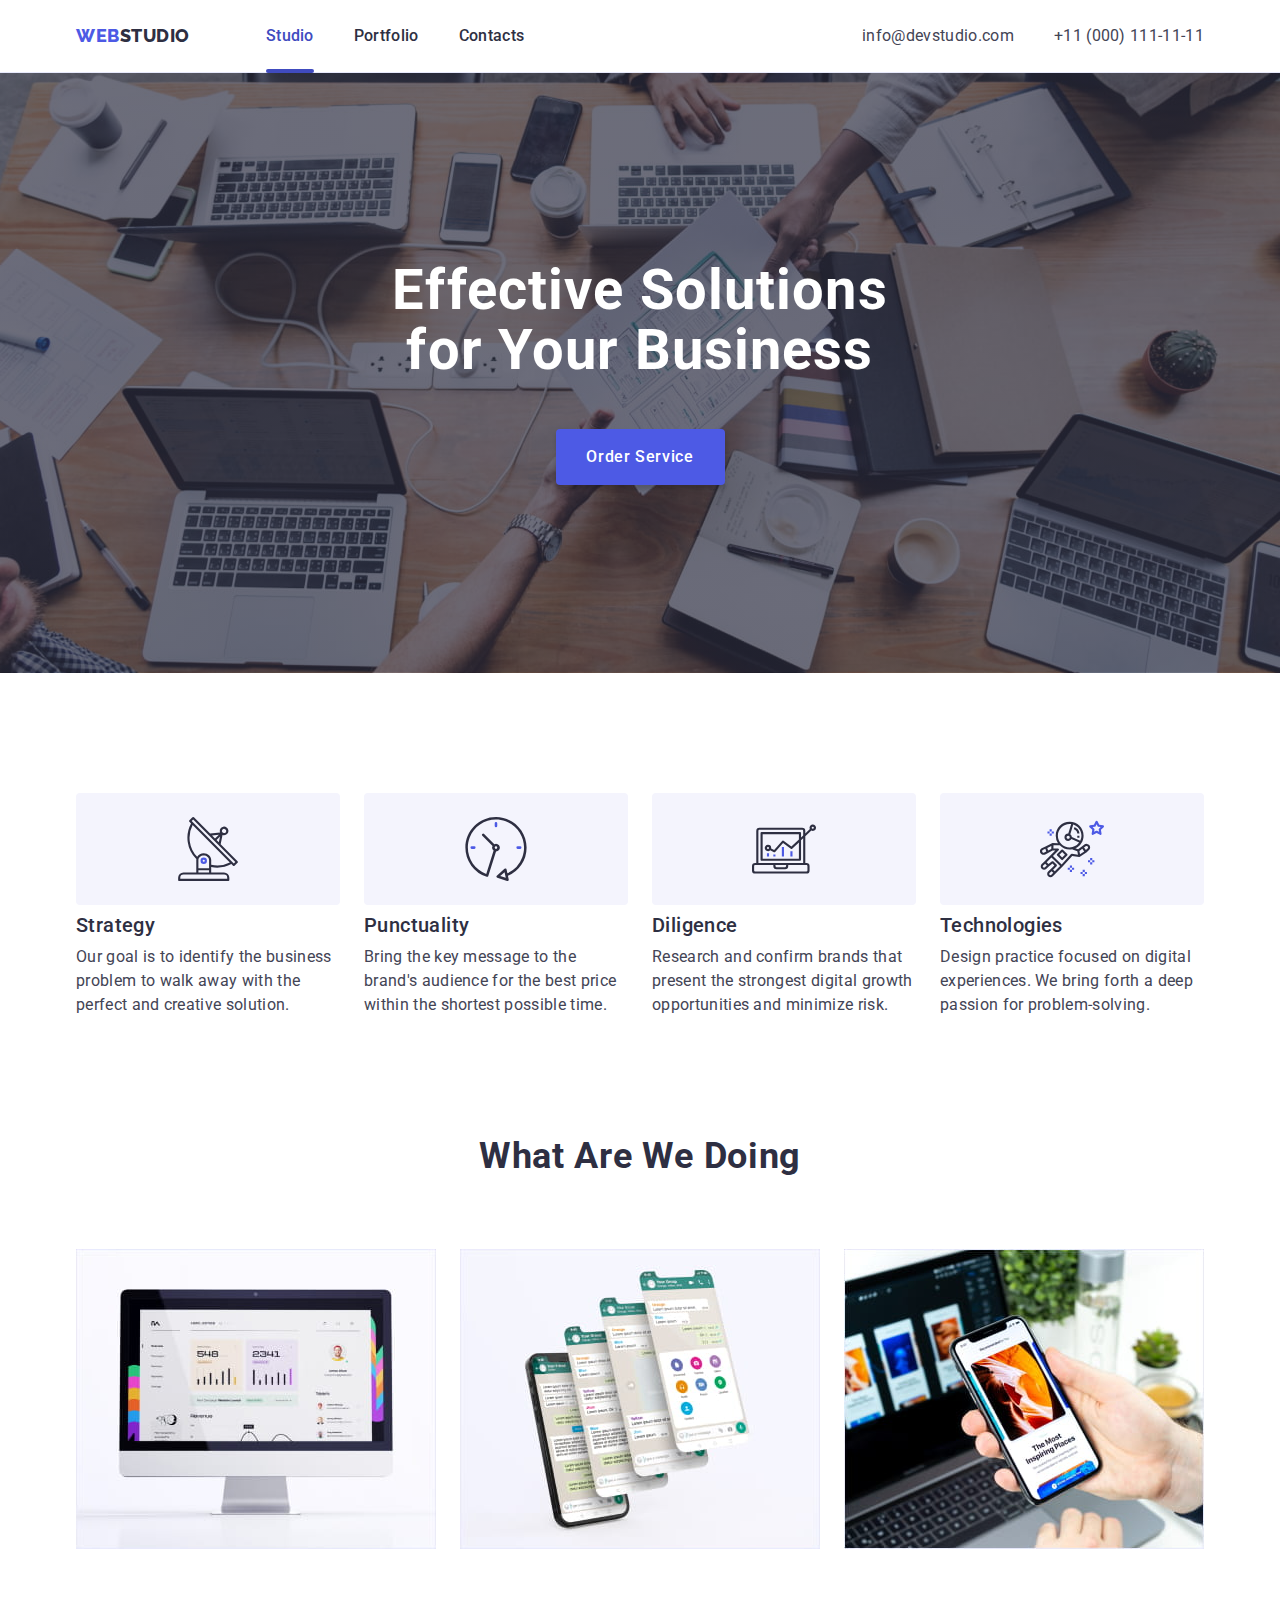
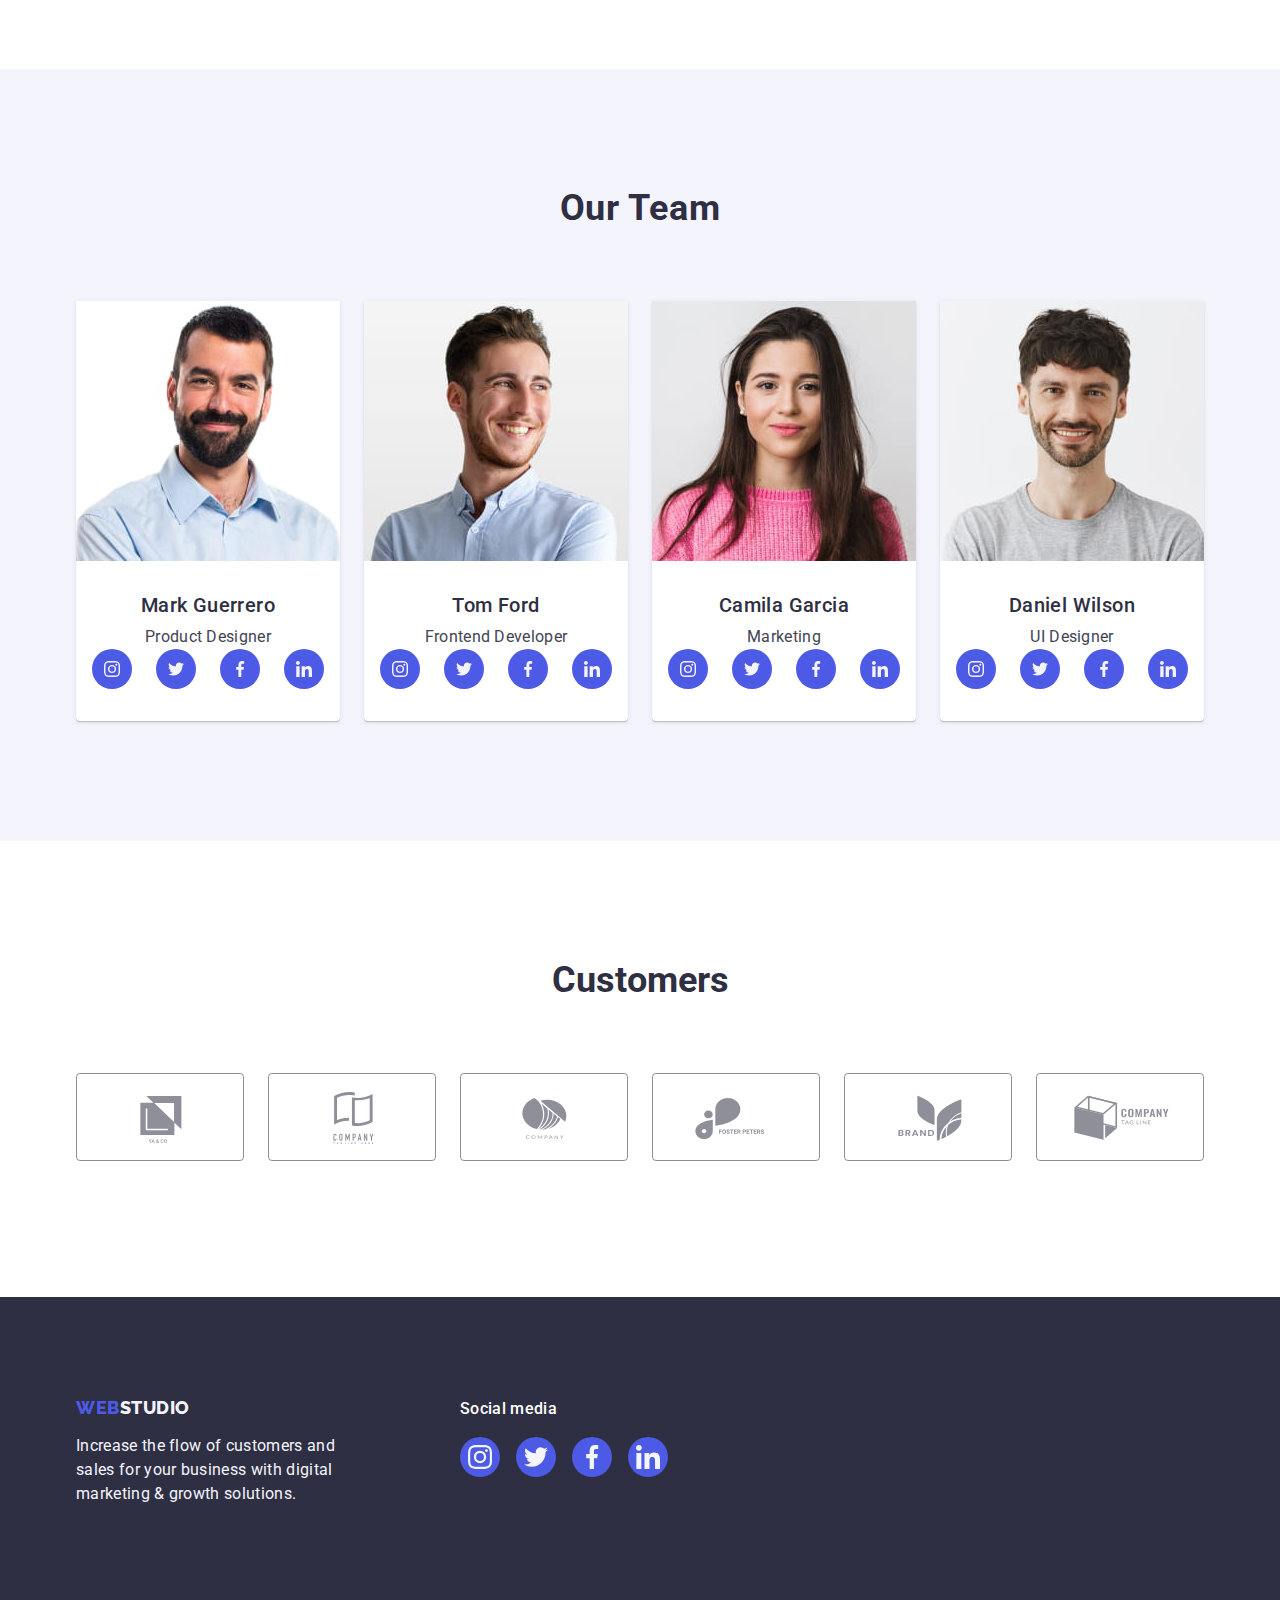
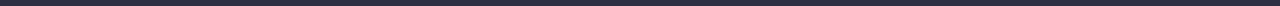
==== index.html @ c7fb5461 "updateeeeeeeeee" ====
<!DOCTYPE html>
<html lang="en">

<head>
    <meta charset="UTF-8">
    <meta http-equiv="X-UA-Compatible" content="IE=edge">
    <meta name="viewport" content="width=device-width, initial-scale=1.0">
    <title>Main Page</title>
    <link href="./css/modern-normalize.min.css" rel="stylesheet">
    <link rel="stylesheet" href="./css/styless.css">
    <link rel="preconnect" href="https://fonts.googleapis.com">
    <link rel="preconnect" href="https://fonts.gstatic.com" crossorigin>
    <link href="https://fonts.googleapis.com/css2?family=Raleway:wght@800&family=Roboto:wght@400;500;700&display=swap"
        rel="stylesheet">
</head>

<body>
    <!-- header section -->
    <header class="header-section">
        <div class="header-container container">
            <nav class="nav-container">
                <a class="header-logo link" href="index.html">Web<span class="header-second-logo">Studio</span></a>
                <ul class="menu-container list">
                    <li class="header-studio">
                        <a class="active header-bar link" href="./index.html">Studio</a>
                    </li>
                    <li class="header-studio">
                        <a class="header-bar link" href="./portfolio.html">Portfolio</a>
                    </li>
                    <li class="header-studio">
                        <a class="header-bar link" href="">Contacts</a>
                    </li>
                </ul>
            </nav>
            <address class="header-address">
                <ul class="address-container list">
                    <li class="link">
                        <a class="link header-address-list" href="mailto:info@devstudio.com">info@devstudio.com</a>
                    </li>
                    <li class="link">
                        <a class="link header-address-list" href="tel:+110001111111">+11 (000) 111-11-11</a>
                    </li>
                </ul>

            </address>
        </div>
    </header>
    <!-- main section -->
    <main>
        <!-- hero section -->
        <section class="hero-section">
            <div class="container">
                <h1 class="hero-header">Effective Solutions for Your Business</h1>
                <button class="bttn-hero" type="button" data-modal-open>Order Service</button>
            </div>
        </section>
        <!-- features -->
        <section class="features-section">
            <div class="container">
                <h2 class="visually-hidden">features</h2>
                <ul class="features-container list">
                    <li class="features-item">
                        <div class="feature-icon">
                            <svg class="icon-for-feature" width="64" height="64">
                                <use href="./images/icons.svg#antenna"></use>
                            </svg>
                        </div>
                        <h3 class="features-heading">Strategy</h3>
                        <p class="features-text">
                            Our goal is to identify the business problem to walk away with the perfect and creative
                            solution.
                        </p>
                    </li>
                    <li class="features-item">
                        <div class="feature-icon">
                            <svg class="icon-for-feature" width="64" height="64">
                                <use href="./images/icons.svg#clock"></use>
                            </svg>
                        </div>
                        <h3 class="features-heading">Punctuality</h3>
                        <p class="features-text">
                            Bring the key message to the brand's audience for the best price within the shortest
                            possible
                            time.
                        </p>
                    </li>
                    <li class="features-item">
                        <div class="feature-icon">
                            <svg class="icon-for-feature" width="64" height="64">
                                <use href="./images/icons.svg#diagram"></use>
                            </svg>
                        </div>
                        <h3 class="features-heading">Diligence</h3>
                        <p class="features-text">
                            Research and confirm brands that present the strongest digital growth opportunities and
                            minimize
                            risk.
                        </p>
                    </li>
                    <li class="features-item">
                        <div class="feature-icon">
                            <svg class="icon-for-feature" width="64" height="64">
                                <use href="./images/icons.svg#astronaut"></use>
                            </svg>
                        </div>
                        <h3 class="features-heading">Technologies</h3>
                        <p class="features-text">
                            Design practice focused on digital experiences. We bring forth a deep passion for
                            problem-solving.
                        </p>
                    </li>
                </ul>
            </div>
        </section>
        <!-- what are we doing -->
        <section class="doing-section">
            <div class="container">
                <h2 class="page-header">What are we doing</h2>
                <ul class="doing-container list">
                    <li class="doing-item">
                        <img src="./images/wawd/desktop.jpg" alt="desktop profiles" width="360" />
                    </li>
                    <li class="doing-item">
                        <img src="./images/wawd/mobilechats.jpg" alt="mobile chatting" width="360" />
                    </li>
                    <li class="doing-item">
                        <img src="./images/wawd/phoneweb.jpg" alt="phone web" width="360" />
                    </li>
                </ul>
            </div>
        </section>
        <!-- our team -->
        <section class="team-section">
            <div class="container">
                <h2 class="team-header">Our Team</h2>
                <ul class="team-container list">
                    <li class="personal-item">
                        <img src="./images/ourteam/mark.jpg" alt="Mark Guerrero" width="264" />
                        <div class="personal-container">
                            <h3 class="name-header">Mark Guerrero</h3>
                            <p class="work-position">
                                Product Designer
                            </p>
                            <ul class="social-icons">
                                <li class="personal-socials list">
                                    <a class="social-links" href="">
                                        <svg class="personal-icon" width="16" height="16">
                                            <use href="./images/icons.svg#instagram"></use>
                                        </svg>
                                    </a>
                                </li>
                                <li class="personal-socials list">
                                    <a class="social-links" href="">
                                        <svg class="personal-icon" width="16" height="16">
                                            <use href="./images/icons.svg#twitter"></use>
                                        </svg>
                                    </a>
                                </li>
                                <li class="personal-socials list">
                                    <a class="social-links" href="">
                                        <svg class="personal-icon" width="16" height="16">
                                            <use href="./images/icons.svg#facebook"></use>
                                        </svg>
                                    </a>
                                </li>
                                <li class="personal-socials list">
                                    <a class="social-links" href="">
                                        <svg class="personal-icon" width="16" height="16">
                                            <use href="./images/icons.svg#linkedin"></use>
                                        </svg>
                                    </a>
                                </li>
                            </ul>
                        </div>
                    </li>
                    <li class="personal-item">
                        <img src="./images/ourteam/tom.jpg" alt="Tom Ford" width="264" />
                        <div class="personal-container">
                            <h3 class="name-header">Tom Ford</h3>
                            <p class="work-position">
                                Frontend Developer
                            </p>
                            <ul class="social-icons">
                                <li class="personal-socials list">
                                    <a class="social-links" href="">
                                        <svg class="personal-icon" width="16" height="16">
                                            <use href="./images/icons.svg#instagram"></use>
                                        </svg>
                                    </a>
                                </li>
                                <li class="personal-socials list">
                                    <a class="social-links" href="">
                                        <svg class="personal-icon" width="16" height="16">
                                            <use href="./images/icons.svg#twitter"></use>
                                        </svg>
                                    </a>
                                </li>
                                <li class="personal-socials list">
                                    <a class="social-links" href="">
                                        <svg class="personal-icon" width="16" height="16">
                                            <use href="./images/icons.svg#facebook"></use>
                                        </svg>
                                    </a>
                                </li>
                                <li class="personal-socials list">
                                    <a class="social-links" href="">
                                        <svg class="personal-icon" width="16" height="16">
                                            <use href="./images/icons.svg#linkedin"></use>
                                        </svg>
                                    </a>
                                </li>
                            </ul>
                        </div>
                    </li>
                    <li class="personal-item">
                        <img src="./images/ourteam/camila.jpg" alt="Camila Garcia" width="264" />
                        <div class="personal-container">
                            <h3 class="name-header">Camila Garcia</h3>
                            <p class="work-position">
                                Marketing
                            </p>
                            <ul class="social-icons">
                                <li class="personal-socials list">
                                    <a class="social-links" href="">
                                        <svg class="personal-icon" width="16" height="16">
                                            <use href="./images/icons.svg#instagram"></use>
                                        </svg>
                                    </a>
                                </li>
                                <li class="personal-socials list">
                                    <a class="social-links" href="">
                                        <svg class="personal-icon" width="16" height="16">
                                            <use href="./images/icons.svg#twitter"></use>
                                        </svg>
                                    </a>
                                </li>
                                <li class="personal-socials list">
                                    <a class="social-links" href="">
                                        <svg class="personal-icon" width="16" height="16">
                                            <use href="./images/icons.svg#facebook"></use>
                                        </svg>
                                    </a>
                                </li>
                                <li class="personal-socials list">
                                    <a class="social-links" href="">
                                        <svg class="personal-icon" width="16" height="16">
                                            <use href="./images/icons.svg#linkedin"></use>
                                        </svg>
                                    </a>

                                </li>
                            </ul>
                        </div>
                    </li>
                    <li class="personal-item">
                        <img src="./images/ourteam/daniel.jpg" alt="Daniel Wilson" width="264" />
                        <div class="personal-container">
                            <h3 class="name-header">Daniel Wilson</h3>
                            <p class="work-position">
                                UI Designer
                            </p>
                            <ul class="social-icons">
                                <li class="personal-socials list">
                                    <a class="social-links" href="">
                                        <svg class="personal-icon" width="16" height="16">
                                            <use href="./images/icons.svg#instagram"></use>
                                        </svg>
                                    </a>
                                </li>
                                <li class="personal-socials list">
                                    <a class="social-links" href="">
                                        <svg class="personal-icon" width="16" height="16">
                                            <use href="./images/icons.svg#twitter"></use>
                                        </svg>
                                    </a>
                                </li>
                                <li class="personal-socials list">
                                    <a class="social-links" href="">
                                        <svg class="personal-icon" width="16" height="16">
                                            <use href="./images/icons.svg#facebook"></use>
                                        </svg>
                                    </a>
                                </li>
                                <li class="personal-socials list">
                                    <a class="social-links" href="">
                                        <svg class="personal-icon" width="16" height="16">
                                            <use href="./images/icons.svg#linkedin"></use>
                                        </svg>
                                    </a>

                                </li>
                            </ul>
                        </div>
                    </li>
                </ul>
            </div>
        </section>
        <!-- Customers -->
        <section class="section-customers">
            <div class="container">
                <h2 class="customers-header">Customers</h2>
                <ul class="customers-list">
                    <li class="customers-item list">
                        <a class="customers-link" href="" aria-label="logo ">
                            <svg class="customers-icon" width="104" height="56">
                                <use href="./images/icons.svg#logo-1"></use>
                            </svg>
                        </a>
                    </li>
                    <li class="customers-item list">
                        <a class="customers-link" href="" aria-label="logo ">
                            <svg class="customers-icon" width="104" height="56">
                                <use href="./images/icons.svg#logo-2"></use>
                            </svg>
                        </a>
                    </li>
                    <li class="customers-item list">
                        <a class="customers-link" href="" aria-label="logo ">
                            <svg class="customers-icon" width="104" height="56">
                                <use href="./images/icons.svg#logo-3"></use>
                            </svg>
                        </a>
                    </li>
                    <li class="customers-item list">
                        <a class="customers-link" href="" aria-label="logo ">
                            <svg class="customers-icon" width="104" height="56">
                                <use href="./images/icons.svg#logo-4"></use>
                            </svg>
                        </a>
                    </li>
                    <li class="customers-item list">
                        <a class="customers-link" href="" aria-label="logo ">
                            <svg class="customers-icon" width="104" height="56">
                                <use href="./images/icons.svg#logo-5"></use>
                            </svg>
                        </a>
                    </li>
                    <li class="customers-item list">
                        <a class="customers-link" href="" aria-label="logo ">
                            <svg class="customers-icon" width="104" height="56">
                                <use href="./images/icons.svg#logo-6"></use>
                            </svg>
                        </a>
                    </li>
                </ul>
            </div>
        </section>

    </main>
    <!-- footer section -->
    <footer class="footer-options">
        <div class="footer-section container">
            <div class="footer-items">
                <a class="footer-logo link" href="./index.html">Web<span class="logo-item">Studio</span></a>
                <p class="footer-text">
                    Increase the flow of customers and sales for your business with digital marketing & growth
                    solutions.
                </p>
            </div>
            <div class="footer-socials">
                <p class="text-socials">Social media</p>
                <ul class="socials-list list">
                    <li class="socials-list-item">
                        <a class="footer-social-links" href="">
                            <svg class="footer-social-icon" width="24" height="24">
                                <use href="./images/icons.svg#instagram"></use>
                            </svg>
                        </a>
                    </li>
                    <li class="socials-list-item">
                        <a class="footer-social-links" href="">
                            <svg class="footer-social-icon" width="24" height="24">
                                <use href="./images/icons.svg#twitter"></use>
                            </svg>
                        </a>
                    </li>
                    <li class="socials-list-item">
                        <a class="footer-social-links" href="">
                            <svg class="footer-social-icon" width="24" height="24">
                                <use href="./images/icons.svg#facebook"></use>
                            </svg>
                        </a>
                    </li>
                    <li class="socials-list-item">
                        <a class="footer-social-links" href="">
                            <svg class="footer-social-icon" width="24" height="24">
                                <use href="./images/icons.svg#linkedin"></use>
                            </svg>
                        </a>
                    </li>
                </ul>
            </div>
        </div>
    </footer>
    <!-- Modal window -->
    <div class="backdrop is-hidden" data-modal>
        <div class="modal">
            <button class="modal-btn" type="button" data-modal-close>
                <svg class="modal-icon" width="8" height="8">
                    <use href="./images/icons.svg#close-black-18dp"></use>
                </svg>
            </button>
            <p class="modal-caption">Leave your contacts and we will call you back</p>

            <form class="modal-form" name="order_data">
                <div class="modal-form-container">
                    <label for="user-name" class="modal-form-field">
                        <span class="modal-form-label">Name</span>
                    </label>
                    <div class="modal-form-container-decor">
                        <input class="modal-form-input" type="text" id="user-name" name="user-name">
                        <svg class="modal-form-icon" width="18" height="24">
                            <use href="./images/icons.svg#person"></use>
                        </svg>
                    </div>
                </div>
                <div class="modal-form-container">
                    <label for="user-phone" class="modal-form-field">
                        <span class="modal-form-label">Phone</span>
                    </label>
                    <div class="modal-form-container-decor">
                        <input class="modal-form-input" type="tel" id="user-phone" name="user-phone">
                        <svg class="modal-form-icon" width="18" height="24">
                            <use href="./images/icons.svg#phone"></use>
                        </svg>
                    </div>
                </div>
                <div class="modal-form-container">
                    <label for="user-email" class="modal-form-field">
                        <span class="modal-form-label">Email</span>
                    </label>
                    <div class="modal-form-container-decor">
                        <input class="modal-form-input" type="email" id="user-email" name="user-email">
                        <svg class="modal-form-icon" width="18" height="24">
                            <use href="./images/icons.svg#email"></use>
                        </svg>
                    </div>
                </div>
                <div class="modal-form-container-comment">
                    <label for="user-comment" class="modal-form-field">
                        <span class="modal-form-label">Comment</span>
                    </label>
                    <textarea class="modal-form-comment" id="user-comment" cols="7" placeholder="Text input"
                        name="user-comment"></textarea>
                </div>
                <div class="modal-form-container-checkbox">
                    <input class="modal-form-checkbox visually-hidden" type="checkbox" id="user-privacy" value="true"
                        name="user-privacy">
                    <label for="user-privacy" class="modal-form-agreement">
                        <span class="modal-form-custom-checkbox">
                            <svg class="modal-form-checkbox-icon" width="10" height="8">
                                <use href="./images/icons.svg#click"></use>
                            </svg>
                        </span>
                        <span class="modal-form-agreement-desc">I accept the terms and conditions of the </span>
                        <a class="modal-form-link" href="#">Privacy Policy</a>
                    </label>
                </div>

                <button class="bttn-hero" type="submit">Send</button>
            </form>
        </div>
    </div>

    <!-- Script js  -->
    <script src="./js/modal.js"></script>
</body>

</html>
---- css/styless.css ----
:root {
    --primary-font: "Roboto",
        sans-serif;
    --primary-color: #434455;
    --primary-background-color: #FFFFFF;
    --logo-first-color: #4d5ae5;
    --logo-second-color: #2e2f42;
    --address-color: #434455;
    --section-background-color: #2e2f42;
    --footer-color: #F4F4FD;
    --body-color: #434455;
        --fist-logo-color: #4d5ae5;
        --second-logo-color: #2e2f42;
        --address-color: #434455;
        --button-collor: #4d5ae5;
        --button-background-color: #F4F4FD;
        --button-exlusive-color: #e7e9fc;
        --grey: #2E2F42B2;
        --checkbox-color: #8e8f99;
        --checkbox-background-color: #404bbf;
}
body {
    font-family: "Roboto", sans-serif;
    background-color: #FFFFFF;
    color: #434455;
    color: var(--body-color);
}
ul {
    padding: 0;
}
.header-logo {
    font-family: "Raleway", sans-serif;
    font-weight: 800; 
    font-size: 18px;
    line-height: 1.17;
    letter-spacing: 0.03em;
    text-transform: uppercase;
    color: var(--logo-first-color);
    margin-right: 76px;
}
.link {
    text-decoration: none;

}
.visually-hidden {
    position: absolute;
    width: 1px;
    height: 1px;
    margin: -1px;
    border: 0;
    padding: 0;

    white-space: nowrap;
    clip-path: inset(100%);
    clip: rect(0 0 0 0);
    overflow: hidden;
}
.header-second-logo {
    color: var(--logo-second-color);
}
.header-bar {
    font-weight: 500;
    position: relative;
    font-size: 16px;
    line-height: 1.5;
    letter-spacing: 0.02em;
    color: var(--logo-second-color);
    padding: 24px 0;
    display: block;
    transition: color 250ms cubic-bezier(0.4, 0, 0.2, 1);
}
.header-bar.active::after {
    content: '';
    display: block;
    position: absolute;
    bottom: -1px;
    left: 0;
    width: 100%;
    height: 4px;
    background-color: #404bbf;
    border-radius: 2px;
}
.active {
    color: #404bbf;
}
.link:hover,
.link:focus {
    color: #404bbf;
}
.header-address {
    font-style: normal;
    margin-left: auto;
}
.header-address-list {
    font-size: 16px;
    line-height: 1.5;
    letter-spacing: 0.02em;
    color: var(--address-color);
    padding-top: 24px;
    padding-bottom: 24px;
    display: block;
    transition: color 250ms cubic-bezier(0.4, 0, 0.2, 1);

}
.header-span-logo {
    color: var(--second-logo-color);
    color: #f4f4fd;
}
.list {
    list-style: none;
    padding: 0;
    margin: 0;
}
.hero-section {
    background-color: var(--section-background-color);
    padding: 188px 0;
    background-image: linear-gradient(rgba(46, 47, 66, 0.70),rgba(46, 47, 66, 0.70)), url(../images/hero/people-office.jpg);
    background-repeat: no-repeat;
    background-position: center;
    background-size: cover;
    max-width: 1440px;
    margin: 0 auto;
}
.hero-header {
    font-size: 56px;
    line-height: 1.07;
    text-align: center;
    letter-spacing: 0.02em;
    color: #ffffff;
    max-width: 496px;
    margin: 0 auto;
}
.bttn-hero {
    background-color: #4D5AE5;
    font-family: "Roboto", sans-serif;
    font-weight: 500;
    font-size: 16px;
    line-height: 1.5;
    letter-spacing: 0.04em;
    color: #ffffff;
    cursor: pointer;
    display: block;
    min-width: 169px;
    height: 56px;
    border: none;
    border-radius: 4px;
    cursor: pointer;
    margin: 0 auto;
    margin-top: 48px;
    transition: background-color 250ms cubic-bezier(0.4, 0, 0.2, 1);
    box-shadow: 0px 4px 4px 0px rgba(0, 0, 0, 0.15);
    
}
.bttn-hero:hover,
.bttn-hero:focus {
    background-color: #404BBF;
}
.features-heading {
    font-weight: 500;
    font-size: 20px;
    line-height: 1.2;
    letter-spacing: 0.02em;
    color: var(--logo-second-color);
    margin-bottom: 8px;
}
.features-text {
    font-size: 16px;
    line-height: 1.5;
    letter-spacing: 0.02em;
    color: var(--primary-color);
}
.feature-icon {
    display: flex;
    align-items: center;
    justify-content: center;
    height: 112px;
    background-color: #f4f4fd;
    border-radius: 4px;
    margin-bottom: 8px;

}
.page-header {
    font-size: 36px;
    line-height: 1.11;
    text-align: center;
    letter-spacing: 0.02em;
    text-transform: capitalize;
    color: var(--logo-second-color);
    margin-bottom: 72px;
}
.team-section {
    background-color: #F4F4FD;
    padding: 120px 0;
}
.team-header {
    font-size: 36px;
    line-height: 1.11;
    text-align: center;
    letter-spacing: 0.02em;
    text-transform: capitalize;
    color: var(--logo-second-color);
    margin-bottom: 72px;
}
.personal-item {
    background-color: #FFFFFF;
    flex-basis: calc((100% - 72px) / 4);
    border-radius: 0px 0px 4px 4px;
    box-shadow: 0px 1px 6px rgba(46, 47, 66, 0.08),
        0px 1px 1px rgba(46, 47, 66, 0.16),
        0px 2px 1px rgba(46, 47, 66, 0.08);
}
.position-item {
    padding: 32px 16px;

}
.name-header {
    font-weight: 500;
    font-size: 20px;
    line-height: 1.2;
    letter-spacing: 0.02em;
    color: var(--logo-second-color);
    text-align: center;
    margin-bottom: 8px;


}
.work-position {
    font-size: 16px;
    line-height: 1.5;
    letter-spacing: 0.02em;
    color: var(--primary-color);
    text-align: center;

}
.footer-options {
    background-color: var(--section-background-color);
    padding: 100px 0;

}
.footer-logo {
    font-family: "Raleway", sans-serif;
    font-weight: 800;
    font-size: 18px;
    line-height: 1.17;
    letter-spacing: 0.03em;
    text-transform: uppercase;
    color: var(--logo-first-color);
    display: inline-block;
    margin-bottom: 16px;
}
.logo-item {
    color: #f4f4fd 
}
.footer-text {
    line-height: 1.5;
    color: var(--footer-color);
    letter-spacing: 0.02em;
    max-width: 264px;
}
.footer-item {
    background-color: var(--second-logo-color);
        padding: 100px 0;
}
.footer-items {
    margin-right: 120px;
    margin-bottom: 0;
}
.footer-section {
    display: flex;
    align-items: baseline;
}
.text-socials {
    font-weight: 500;
    font-size: 16px;
    line-height: 1.5;
    letter-spacing: 0.02em;
    color: #FFFFFF;
    margin-bottom: 16px;
}
.bttn-all:hover,
.bttn-all:focus {
    color: #FFFFFF;
    background-color: #404BBF;
    cursor: pointer;
    border: 1px solid transparent;
    box-shadow: 0px 3px 1px rgba(0, 0, 0, 0.1),
        0px 2px 1px rgba(0, 0, 0, 0.08),
        0px 2px 2px rgba(0, 0, 0, 0.12);
}
.image-header {
    font-weight: 500;
    font-size: 20px;
    line-height: 1.2;
    letter-spacing: 0.02em;
    color: var(--second-logo-color);
    margin-bottom: 8px;
}
.image-text {
    font-size: 16px;
    line-height: 1.5;
    letter-spacing: 0.02em;
    color: var(--body-color);
}
.bttn-all {
    font-family: "Roboto", sans-serif;
    font-weight: 500;
    font-size: 16px;
    line-height: 1.5;
    letter-spacing: 0.04em;
    color: var(--button-collor);
    background-color: var(--button-background-color);
    padding: 12px 24px;
    border: 1px solid var(--button-exlusive-color);
    border-radius: 4px;
    transition: color 250ms cubic-bezier(0.4, 0, 0.2, 1), background-color 250ms cubic-bezier(0.4, 0, 0.2, 1), border-color 250ms cubic-bezier(0.4, 0, 0.2, 1), box-shadow 250ms cubic-bezier(0.4, 0, 0.2, 1);
}
button {
    font-family: inherit;
    cursor: pointer;
}
.header-section {
    border-bottom: 1px solid #e7e9fc;
    box-shadow: 0px 2px 1px rgba(46, 47, 66, 0.08),
        0px 1px 1px rgba(46, 47, 66, 0.16),
        0px 1px 6px rgba(46, 47, 66, 0.08);;
}
.header-container {
    display: flex;
}
.container {
    width: 1158px;
    margin: 0 auto;
    padding-left: 15px;
    padding-right: 15px;
}
.nav-container {
    display: flex;
    align-items: center;
}
.menu-container {
    
    gap: 40px;
    display: flex;
}
.address-container {
    display: flex;
    gap: 40px;
}
img {
    display: block;
}
.features-section {
    padding: 120px 0;
}
.features-container {
    display: flex;
    gap: 24px;
}
.features-item {
    flex-basis: calc((100% - 3 * 24px) / 4);
}
.doing-section {
    padding-bottom: 120px;
}
.doing-container {
    display: flex;
    gap: 24px;
}
.doing-item {
    flex-basis: calc((100% - 2 * 24px) / 3);
}
.team-container {
    display: flex;
    gap: 24px;

}
.personal-container {
    padding: 32px 0px;
}
.portfolio-section {
    padding-top: 96px;
    padding-bottom: 120px;
}
.portfolio-container {
    display: flex;
    justify-content: center;
    gap: 24px;
    margin-bottom: 72px;
}
.portfolio-types {
    display: flex;
    flex-wrap: wrap;
    column-gap: 24px;
    row-gap: 48px;
}
.portfolio-item {
    padding: 32px 16px;
    border: 1px solid #e7e9fc;
    border-top: none;
}
.portfolio-style {
    width: calc((100% - 48px) / 3);
    position: relative;
    overflow: hidden;
}
.portfolio-links:hover .overlay-desc,
.portfolio-links:focus .overlay-desc {
    transform: translateY(0);
}
.portfolio-links {
    transition: box-shadow 250ms cubic-bezier(0.4, 0, 0.2, 1);
    display: block;
    box-shadow: 0px 1px 6px rgba(46, 47, 66, 0.08),
        0px 1px 1px rgba(46, 47, 66, 0.16),
        0px 2px 1px rgba(46, 47, 66, 0.08);;
}
h1,h2,h3,h4,h5,h6 {
    margin: 0;
}
p {
    margin: 0;
}
   /* Modal styles */
  .backdrop {
    position: fixed;
    top: 0;
    left: 0;
    width: 100%;
    height: 100%;
    background-color: rgba(46, 47, 66, 0.40);
    transition: opacity 250ms cubic-bezier(0.4, 0, 0.2, 1), visibility 250ms cubic-bezier(0.4, 0, 0.2, 1);
  }
  .modal {
    position: absolute;
    top: 50%;
    left: 50%;
    transform: translateX(-50%) translateY(-50%) ;
    width: 408px;
    min-height: 584px;
    flex-shrink: 0;
    border-radius: 4px;
    background: var(--dairy, #FCFCFC);
    box-shadow: 0px 2px 1px 0px rgba(0, 0, 0, 0.20), 0px 1px 3px 0px rgba(0, 0, 0, 0.12), 0px 1px 1px 0px rgba(0, 0, 0, 0.14);
    transition: opacity 250ms cubic-bezier(0.4, 0, 0.2, 1), visibility 250ms cubic-bezier(0.4, 0, 0.2, 1);
    transition: transform 250ms cubic-bezier(0.4, 0, 0.2, 1);
    padding: 72px 24px 24px 24px;
  }
  .modal-btn {
    position: absolute;
    top: 24px;
    right: 24px;
    background-color: transparent;
    width: 24px;
    height: 24px;
    padding: 0;
    border-radius: 50%;
    border: 1px solid rgba(0, 0, 0, 0.10);
    background: #E7E9FC;
    display: flex;
    align-items: center;
    justify-content: center;
    transition: background-color 250ms cubic-bezier(0.4, 0, 0.2, 1), border 250ms cubic-bezier(0.4, 0, 0.2, 1);
  }
  .modal-btn:hover,
  .modal-btn:focus {
    background-color: #404bbf;
    border: none;
    fill: #ffffff
  }
  .backdrop.is-hidden {
    opacity: 0;
    pointer-events: none;
    visibility: hidden;
  }
  .modal-icon {
    color: #2E2F42;
    width: 8px;
    height: 8px;
    transition: fill 250ms cubic-bezier(0.4, 0, 0.2, 1);
  }
  .social-icons {
    display: flex;
    justify-content: center;
    gap: 24px;
  }
  .personal-socials {
    width: 40px;
    height: 40px;
  }
  .social-links {
    width: 100%;
    height: 100%;
    background-color: #4d5ae5;
    border-radius: 50%;
    display: flex;
    align-items: center;
    justify-content: center;
    transition: background-color 250ms cubic-bezier(0.4, 0, 0.2, 1);

  }
  .social-links:hover,
  .social-links:focus {
    background-color: #404bbf;
  }
  .personal-icon { 
    fill: #f4f4fd;
   } 
   /* Customers block */
   .customers-list {
    display: flex;
    justify-content: center;
    gap: 24px;
   }
   .section-customers {
    padding: 120px 0;
   }

   .customers-item {
   }

   .customers-link {
    display: flex;
    justify-content: center;
    align-items: center;
    width: 168px;
    height: 88px;
    border: 1px solid #8E8F99;
    border-radius: 4px;
    color: #8e8f99;
    transition: border-color 250ms cubic-bezier(0.4, 0, 0.2, 1), color 250ms cubic-bezier(0.4, 0, 0.2, 1);
   }
   .customers-link:hover,
   .customers-link:focus {
    border-color: #404BBF;
    color: #404bbf;
   }
   .customers-link:hover .customers-icon {
    fill: #404BBF;
   }
   .customers-header {
    display: flex;
    font-size: 36px;
    line-height: 1.11;
    color: #2e2f42;
    margin-bottom: 72px;
    justify-content: center;
    align-items: center;
   }
   .customers-icon {
    fill: currentColor;
   }
   .socials-list {
    display: flex;
    gap: 16px;
   }
   .socials-list-item {
    width: 40px;
    height: 40px;
   }
   .footer-social-links {
    display: flex;
    align-items: center;
    justify-content: center;
    width: 100%;
    height: 100%;
    background-color: var(--fist-logo-color);
    border-radius: 50%;
    transition: background-color 250ms cubic-bezier(0.4, 0, 0.2, 1);
   }
   .footer-social-links:hover,
   .footer-social-links:focus {
    background-color: #31d0aa;
   }
   .footer-social-icon {
    fill: #f4f4fd;
   }
   .overlay {
    position: relative;
    overflow: hidden;
   }

   .overlay-desc {
    display: flex;
    width: 100%;
    height: 100%;
    flex-direction: column;
    flex-shrink: 0;
    color: #F4F4FD;
    font-size: 16px;
    line-height: 1.5;
    letter-spacing: 0.32px;
    background-color: #4D5AE5;
    align-items: center;
    text-align: center;
    padding: 40px 32px;
    position: absolute;
    top: 0;
    left: 0;
    transform: translateY(100%);
    transition: transform 250ms cubic-bezier(0.4, 0, 0.2, 1);
   }
   .modal-caption {
    display: block;
    width: 360px;
    color:#2E2F42;
    text-align: center;
    font-family: Roboto;
    font-size: 16px;
    font-style: normal;
    font-weight: 500;
    line-height: 1.5;
    letter-spacing: 0.02em;
    margin-bottom: 16px;
    margin-top: 48px;
   }
   .modal-form-field {
    display: block;
    font-size: 12px;
    line-height: 1.17;
    letter-spacing: 0.04em;
    margin-bottom: 4px;
    position: relative;
    color: #8e8f99;
   }

   .modal-form-label {
    display: block;
    margin-bottom: 4px;
    color:#8E8F99;
    font-size: 12px;
    line-height: 14px;
    letter-spacing: 0.48px;
   }

   .modal-form-input {
    width: 100%;
    padding-left: 38px;
    height: 40px;
    border-radius: 4px;
    border: 1px solid rgba(46, 47, 66, 0.40);
    outline: transparent;
    background-color: transparent;
    transition: border-color 250ms cubic-bezier(0.4, 0, 0.2, 1);
   }
   .modal-form-input:focus {
    border-color: #4d5ae5;
    transition: color 250ms cubic-bezier(0.4, 0, 0.2, 1);
   }
   .modal-form-icon {
    fill: #2E2F42;
    position: absolute;
    bottom: 8px;
    left:16px;
    top: 50%;
    transform: translateY(-50%);
    transition: fill 250ms cubic-bezier(0.4, 0, 0.2, 1);
   }
   .modal-form-input:focus + .modal-form-icon {
    fill: var(--button-collor);
    transition: border-color 250ms cubic-bezier(0.4, 0, 0.2, 1);
   }
   .modal-form-comment {
    width: 100%;
    height: 120px;
    padding: 8px 16px;
    resize: none;
    border-radius: 4px;
    border: 1px solid rgba(46, 47, 66, 0.40);
    font-size: 12px;
    line-height: 1.17;
    letter-spacing: 0.04em;
    color: rgba(46, 47, 66, 0.4);
    background-color: transparent;
    outline: transparent;
    transition: border-color 250ms cubic-bezier(0.4, 0, 0.2, 1);
   }
   .modal-form-comment::placeholder {
    color: rgba(46, 47, 66, 0.40);
    font-size: 12px;
    letter-spacing: 0.48px;
   }
   .modal-form-comment:focus {
    border-color: #4d5ae5;
    transition: border-color 250ms cubic-bezier(0.4, 0, 0.2, 1);
    outline: transparent;
    }
    .modal-form-agreement {
        display: flex;
        font-size: 12px;
        line-height: 1.17;
        letter-spacing: 0.04em;
        color: var(--checkbox-color);
        align-items: center;
        margin-bottom: 40px;
        gap: 12px;
    }
    
    .modal-form-checkbox:checked + .modal-form-custom-checkbox {
        border-color: #404BBF;
        background-color: var(--checkbox-background-color);
        transition: border-color 250ms cubic-bezier(0.4, 0, 0.2, 1);
        border: none;
        fill: #F4F4FD;
        
    }
    .modal-form-checkbox:checked + .modal-form-custom-checkbox > .modal-form-checkbox-icon {
        opacity: 1;
        transform: scale(1);
    }
    .modal-form-custom-checkbox {
        display: inline-flex;
        align-items: center;
        justify-content: center;
        width: 16px;
        height: 16px;
        border-radius: 2px;
        border: 1px solid rgba(46, 47, 66, 0.40);
        transition: background-color 250ms cubic-bezier(0.4, 0, 0.2, 1), border 250ms cubic-bezier(0.4, 0, 0.2, 1), fill 250ms cubic-bezier(0.4, 0, 0.2, 1);
        fill: transparent;
    }
    
    .modal-form-checkbox-icon {
        opacity: 0;
        transform: scale(0);
    }
    
    .modal-form-agreement-desc {
        display: flex;
        width: 338px;
        flex-direction: column;
        flex-shrink: 0;
        color: #8E8F99;
         font-weight: 400;
        line-height: 14px;
        letter-spacing: 0.48px;
    }
    .modal-form-link {
        color: var(--fist-logo-color);
    }
    .modal-form-container {
        margin-bottom: 8px;
    }
    .modal-form-container-decor {
        position: relative;
    }
    .modal-form-container-checkbox {
        margin-bottom: 24px;
    }
    .modal-form-container-comment {
        margin-bottom: 16px;
    }
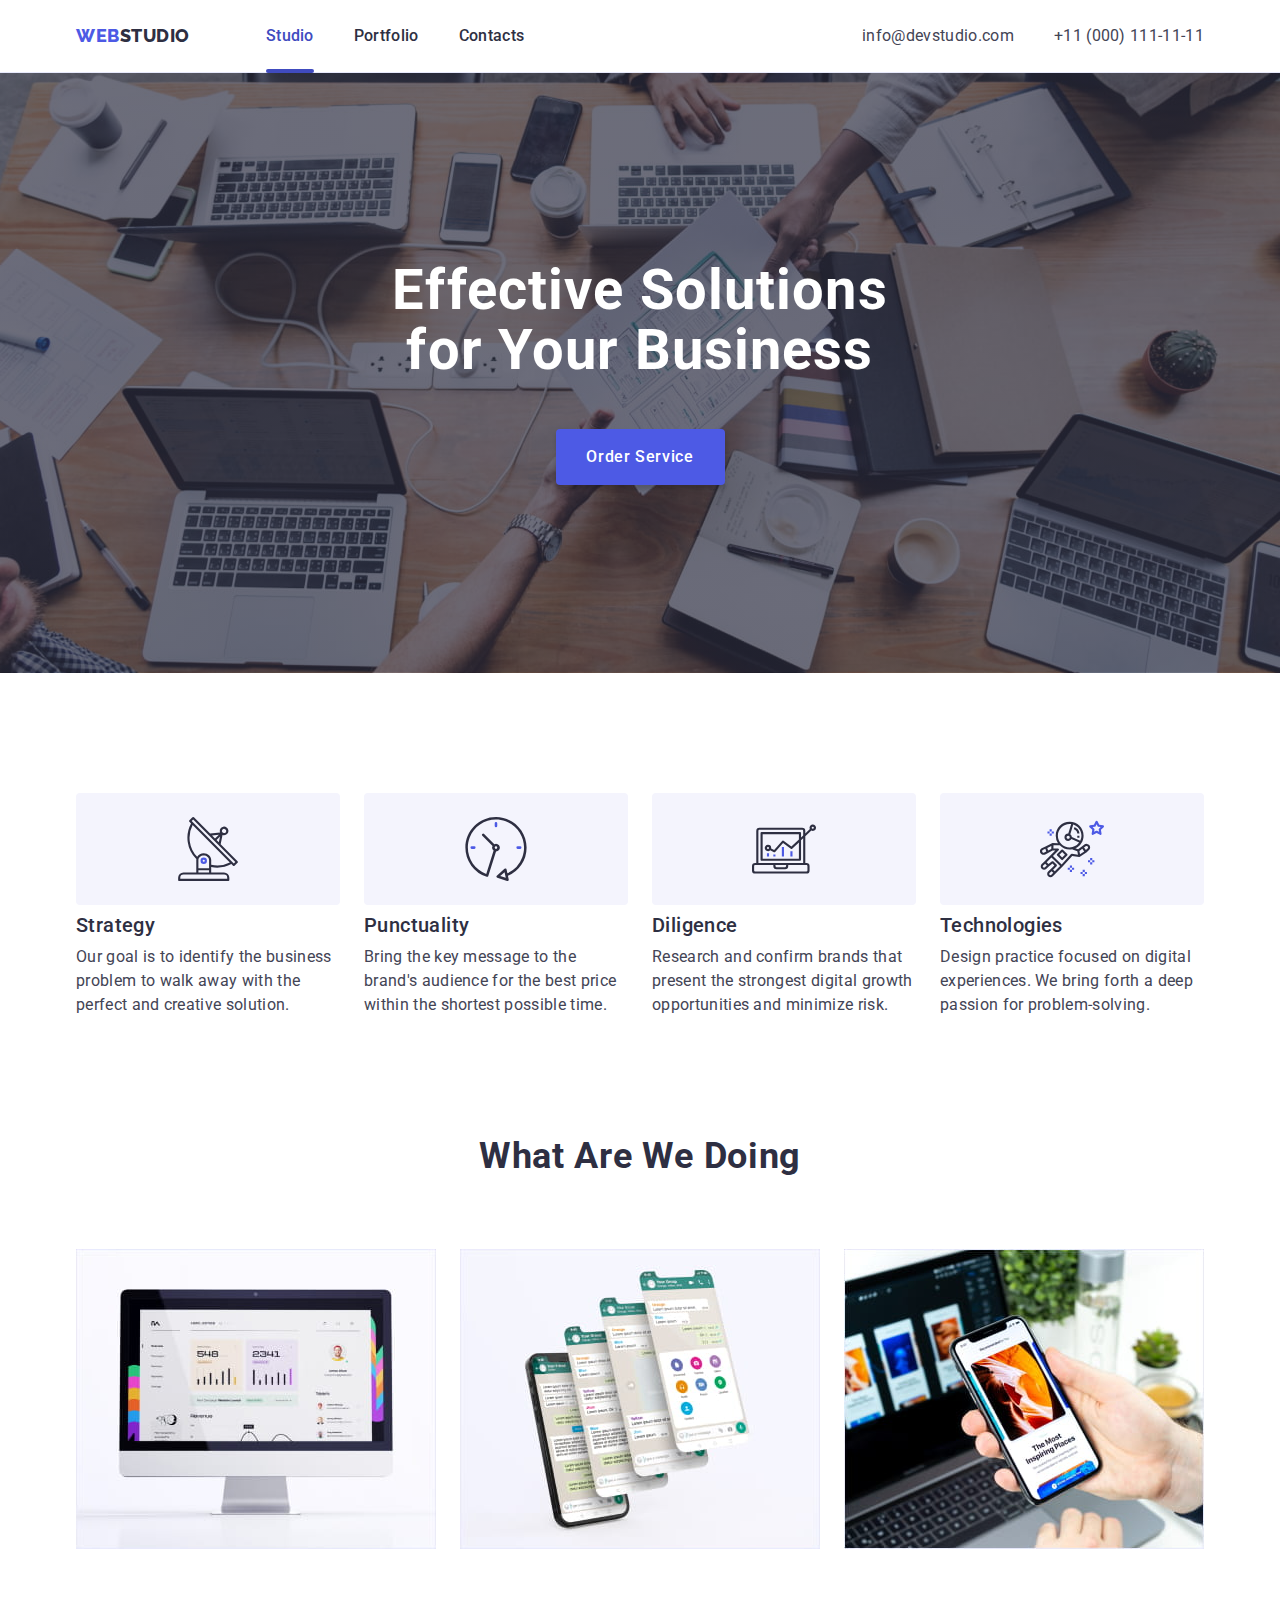
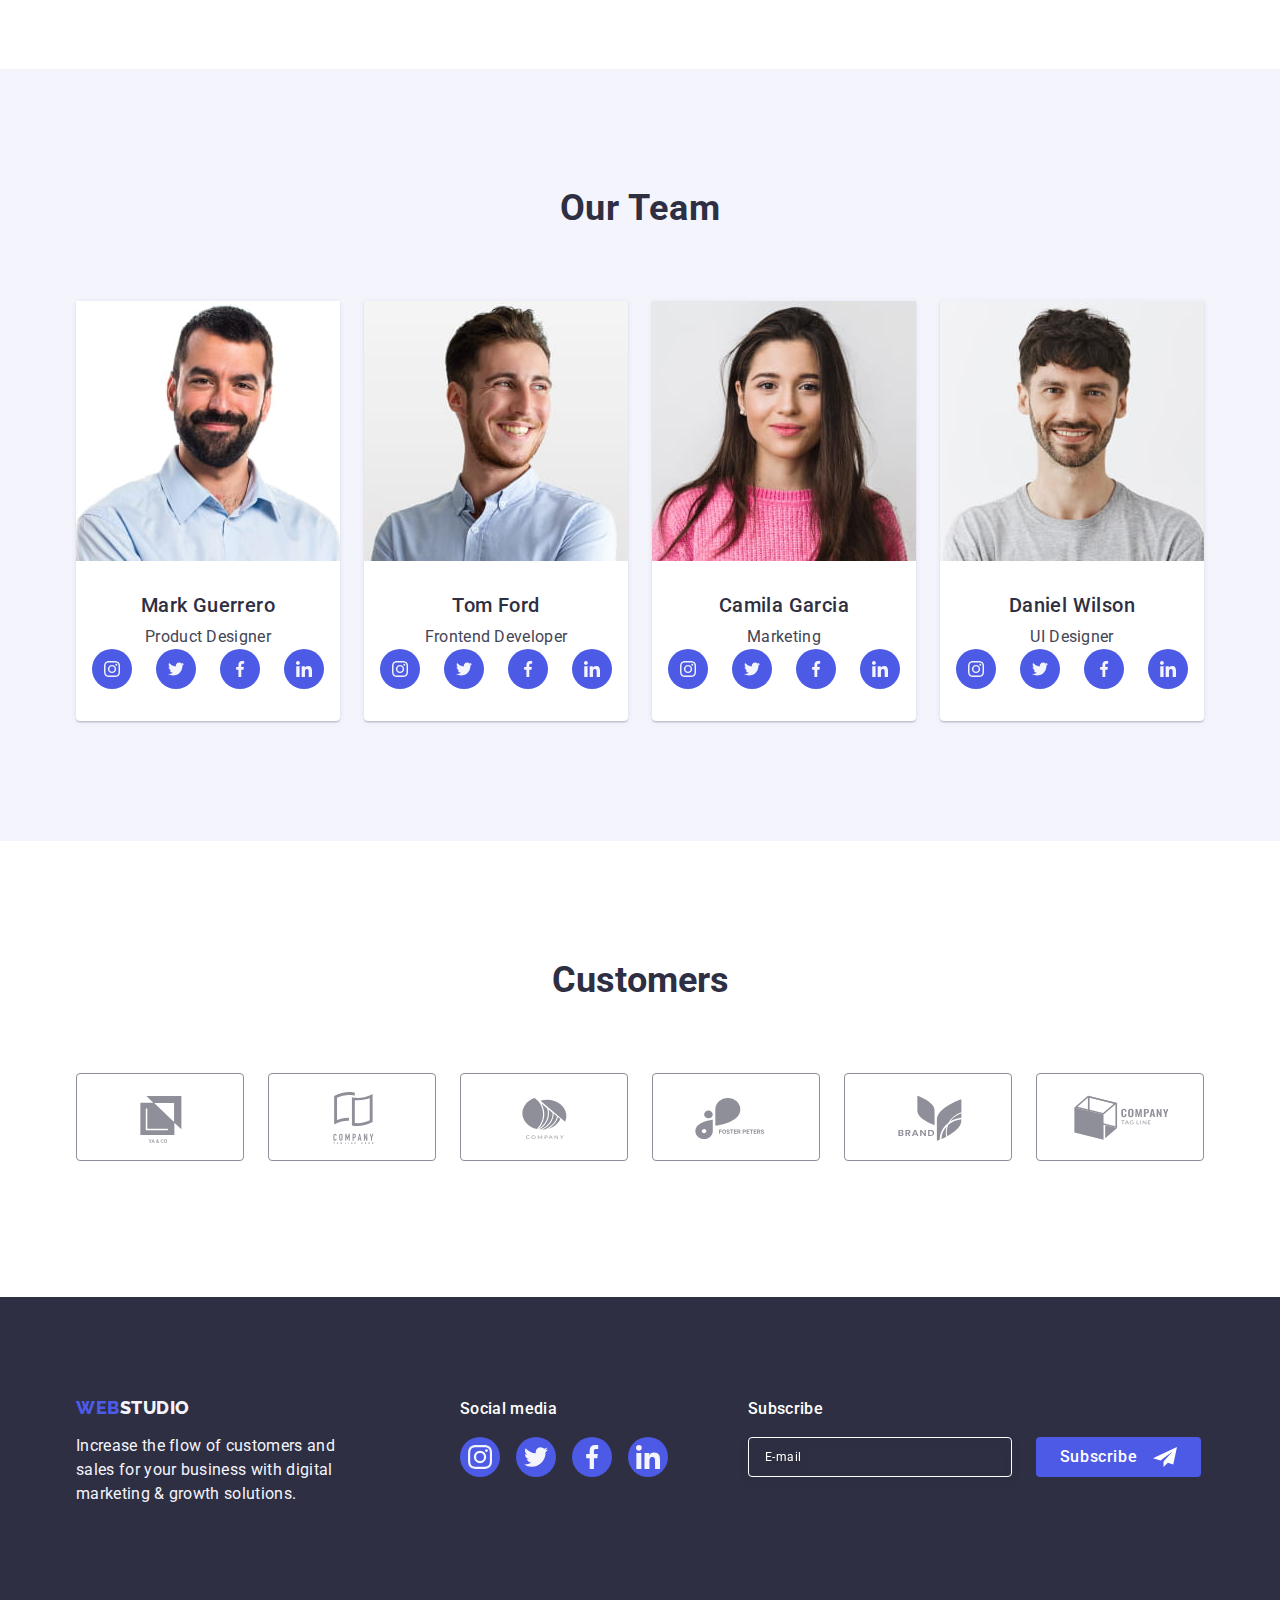
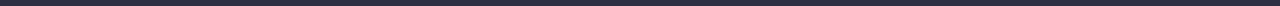
==== commit ce34f8cd: "update for end" ====
--- a/index.html
+++ b/index.html
@@ -390,7 +390,23 @@
                     </li>
                 </ul>
             </div>
+            <div class="footer-sub-container">
+                <p class="footer-sub-disc">Subscribe</p>
+                <form class="footer-form">
+                    <label for="" class="footer-form-field">
+                        <input class="footer-form-input" type="email" placeholder="E-mail">
+                    </label>
+                    <button class="footer-form-bttn" type="submit">
+                        Subscribe
+                        <svg class="footer-form-icon" width="24" height="24">
+                            <use href="./images/icons.svg#subscribe"></use>
+                        </svg>
+                    </button>
+                </form>
+
+            </div>
         </div>
+
     </footer>
     <!-- Modal window -->
     <div class="backdrop is-hidden" data-modal>
@@ -401,7 +417,6 @@
                 </svg>
             </button>
             <p class="modal-caption">Leave your contacts and we will call you back</p>
-
             <form class="modal-form" name="order_data">
                 <div class="modal-form-container">
                     <label for="user-name" class="modal-form-field">
@@ -452,7 +467,7 @@
                                 <use href="./images/icons.svg#click"></use>
                             </svg>
                         </span>
-                        <span class="modal-form-agreement-desc">I accept the terms and conditions of the </span>
+                        I accept the terms and conditions of the
                         <a class="modal-form-link" href="#">Privacy Policy</a>
                     </label>
                 </div>
--- a/css/styless.css
+++ b/css/styless.css
@@ -601,7 +601,6 @@
    }
    .modal-caption {
     display: block;
-    width: 360px;
     color:#2E2F42;
     text-align: center;
     font-family: Roboto;
@@ -611,7 +610,6 @@
     line-height: 1.5;
     letter-spacing: 0.02em;
     margin-bottom: 16px;
-    margin-top: 48px;
    }
    .modal-form-field {
     display: block;
@@ -644,7 +642,6 @@
    }
    .modal-form-input:focus {
     border-color: #4d5ae5;
-    transition: color 250ms cubic-bezier(0.4, 0, 0.2, 1);
    }
    .modal-form-icon {
     fill: #2E2F42;
@@ -685,7 +682,6 @@
     outline: transparent;
     }
     .modal-form-agreement {
-        display: flex;
         font-size: 12px;
         line-height: 1.17;
         letter-spacing: 0.04em;
@@ -695,18 +691,23 @@
         gap: 12px;
     }
     
-    .modal-form-checkbox:checked + .modal-form-custom-checkbox {
+    .modal-form-checkbox:checked + .modal-form-agreement .modal-form-custom-checkbox {
         border-color: #404BBF;
         background-color: var(--checkbox-background-color);
         transition: border-color 250ms cubic-bezier(0.4, 0, 0.2, 1);
         border: none;
         fill: #F4F4FD;
-        
-    }
-    .modal-form-checkbox:checked + .modal-form-custom-checkbox > .modal-form-checkbox-icon {
+    }
+    .modal-form-checkbox-icon {
+        opacity: 0;
+        transform: scale(0);
+    }
+
+    .modal-form-checkbox:checked + .modal-form-agreement .modal-form-checkbox-icon {
         opacity: 1;
         transform: scale(1);
     }
+
     .modal-form-custom-checkbox {
         display: inline-flex;
         align-items: center;
@@ -719,18 +720,11 @@
         fill: transparent;
     }
     
-    .modal-form-checkbox-icon {
-        opacity: 0;
-        transform: scale(0);
-    }
-    
     .modal-form-agreement-desc {
-        display: flex;
-        width: 338px;
         flex-direction: column;
         flex-shrink: 0;
         color: #8E8F99;
-         font-weight: 400;
+        font-weight: 400;
         line-height: 14px;
         letter-spacing: 0.48px;
     }
@@ -748,4 +742,58 @@
     }
     .modal-form-container-comment {
         margin-bottom: 16px;
+    }
+    .footer-sub-container {
+        margin-left: 80px;
+    }
+    .footer-sub-disc {
+        margin-bottom: 16px;
+        font-weight: 500;
+        font-size: 16px;
+        line-height: 1.5;
+        letter-spacing: 0.02em;
+        color: #ffffff;
+    }
+    .footer-form {
+        display: flex;
+    }
+    .footer-form-field {
+        gap: 24px;
+    }
+    .footer-form-input {
+        width: 264px;
+        height: 40px;
+        border: 1px solid #ffffff;
+        background-color: transparent;
+        font-size: 12px;
+        line-height: 1.5;
+        letter-spacing: 0.04em;
+        padding-left: 16px;
+        filter: drop-shadow(0px 4px 4px rgba(0, 0, 0, 0.15));
+        border-radius: 4px;
+        color: #ffffff;
+    }
+     .footer-form-input::placeholder {
+        color: #ffffff;
+    }
+    .footer-form-bttn {
+        min-width: 165px;
+        height: 40px;
+        display: flex;
+        justify-content: center;
+        align-items: center;
+        font-family: "Roboto", sans-serif;
+        font-size: 16px;
+        font-weight: 500;
+        line-height: 1.5;
+        letter-spacing: 0.04em;
+        color: #ffffff;
+        cursor: pointer;
+        background-color: #4D5AE5;
+        border: none;
+        border-radius: 4px; 
+        margin-left: 24px;
+    }
+    .footer-form-icon {
+        margin-left: 16px;
     }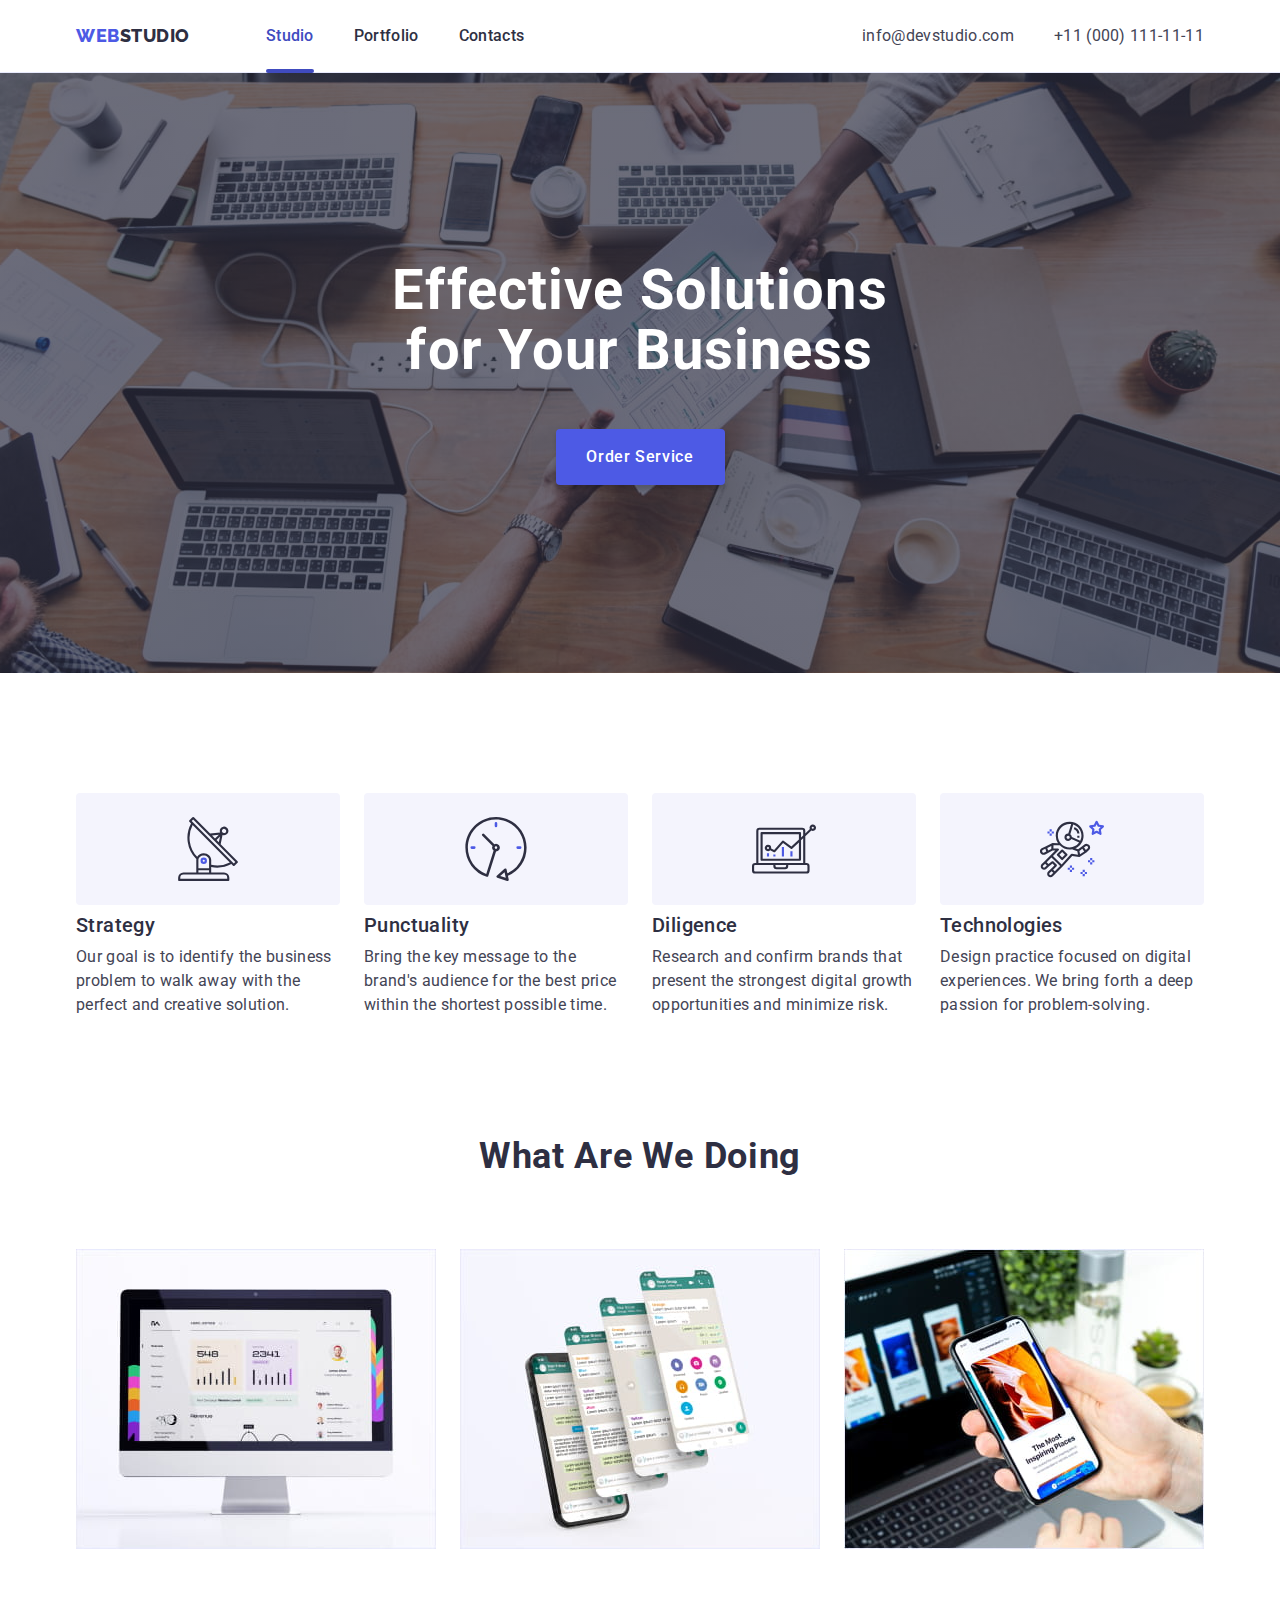
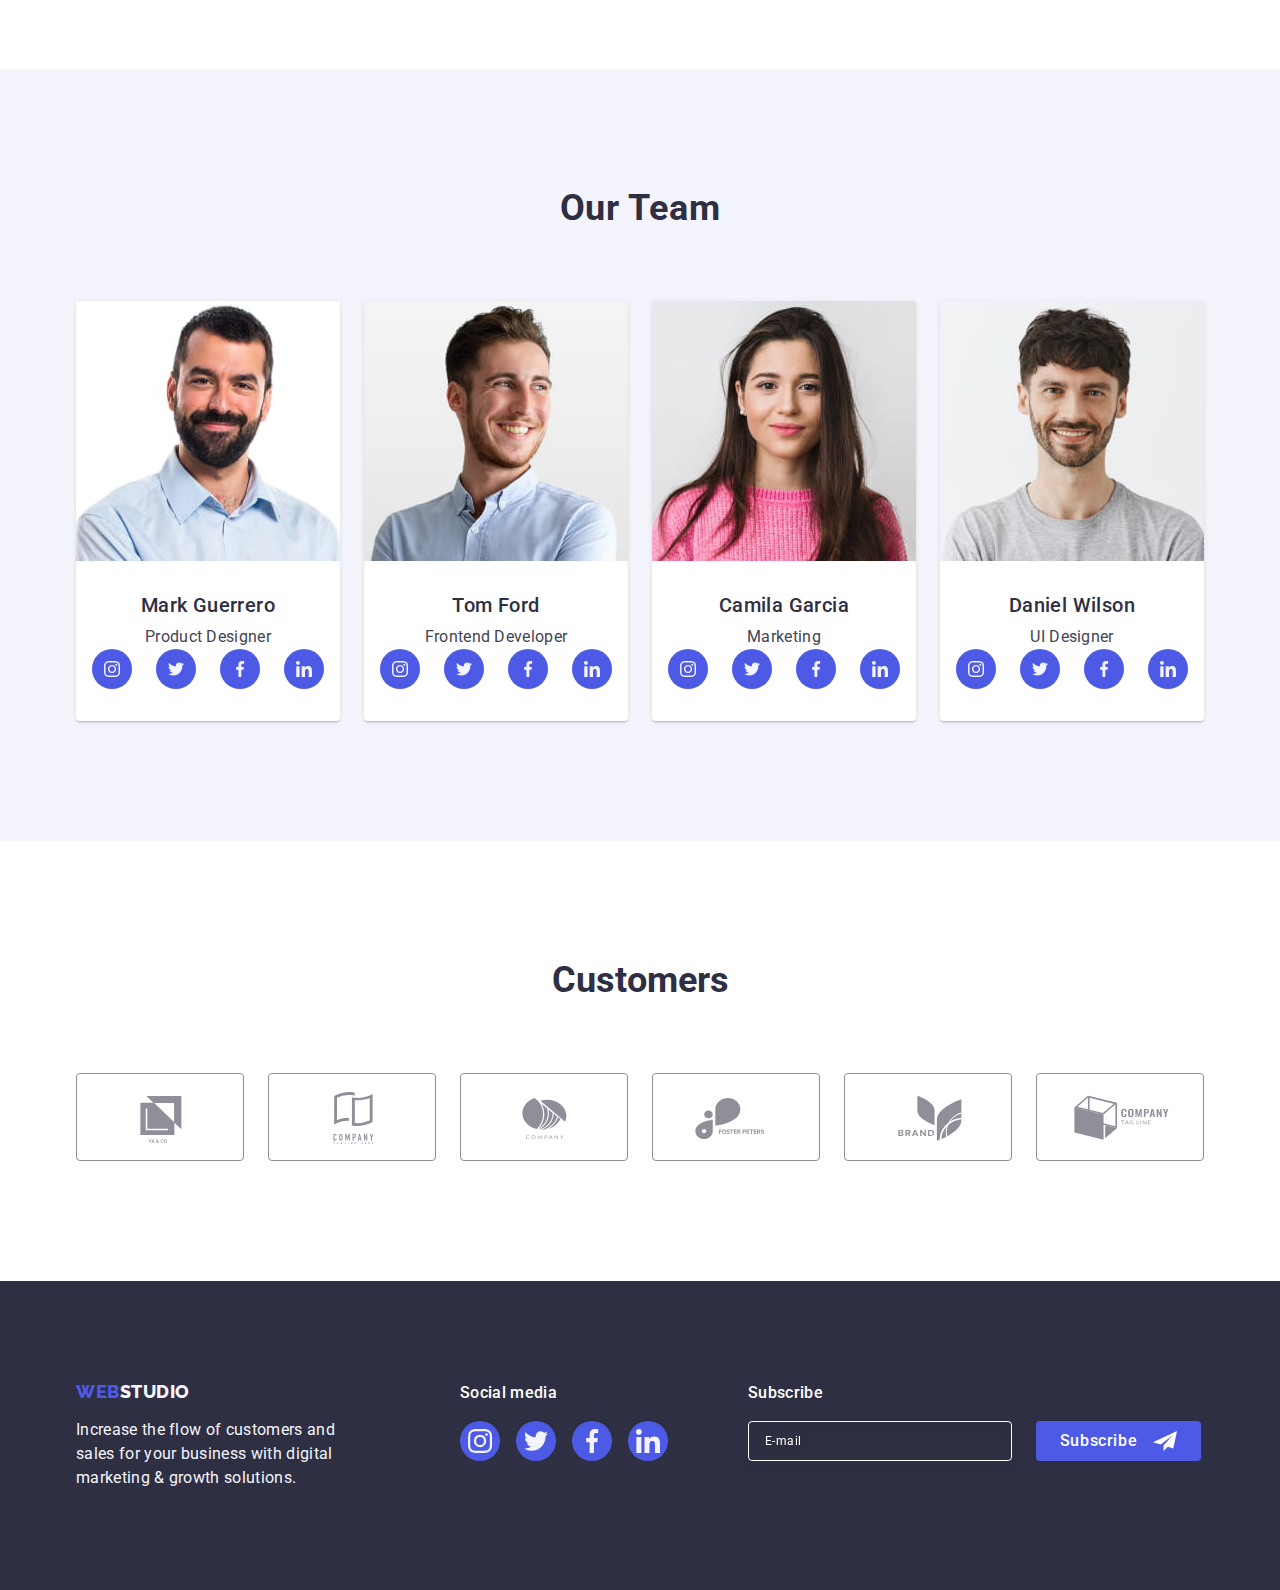
==== commit 7c5bdef0: "update for homework 5" ====
--- a/index.html
+++ b/index.html
@@ -393,8 +393,8 @@
             <div class="footer-sub-container">
                 <p class="footer-sub-disc">Subscribe</p>
                 <form class="footer-form">
-                    <label for="" class="footer-form-field">
-                        <input class="footer-form-input" type="email" placeholder="E-mail">
+                    <label class="footer-form-field">
+                        <input class="footer-form-input" type="email" placeholder="E-mail" name="user-email">
                     </label>
                     <button class="footer-form-bttn" type="submit">
                         Subscribe
@@ -463,7 +463,7 @@
                         name="user-privacy">
                     <label for="user-privacy" class="modal-form-agreement">
                         <span class="modal-form-custom-checkbox">
-                            <svg class="modal-form-checkbox-icon" width="10" height="8">
+                            <svg class="modal-form-checkbox-icon" width="16" height="16">
                                 <use href="./images/icons.svg#click"></use>
                             </svg>
                         </span>
@@ -472,7 +472,7 @@
                     </label>
                 </div>
 
-                <button class="bttn-hero" type="submit">Send</button>
+                <button class="bttn-modal-form" type="submit">Send</button>
             </form>
         </div>
     </div>
--- a/css/styless.css
+++ b/css/styless.css
@@ -27,6 +27,7 @@
 }
 ul {
     padding: 0;
+    margin: 0;
 }
 .header-logo {
     font-family: "Raleway", sans-serif;
@@ -148,8 +149,27 @@
     margin: 0 auto;
     margin-top: 48px;
     transition: background-color 250ms cubic-bezier(0.4, 0, 0.2, 1);
-    box-shadow: 0px 4px 4px 0px rgba(0, 0, 0, 0.15);
-    
+    box-shadow: 0px 4px 4px 0px rgba(0, 0, 0, 0.15);  
+}
+.bttn-modal-form {
+    background-color: #4D5AE5;
+        font-family: "Roboto", sans-serif;
+        font-weight: 500;
+        font-size: 16px;
+        line-height: 1.5;
+        letter-spacing: 0.04em;
+        color: #ffffff;
+        cursor: pointer;
+        display: block;
+        min-width: 169px;
+        height: 56px;
+        border: none;
+        border-radius: 4px;
+        cursor: pointer;
+        margin: 0 auto;
+        margin-top: 24px;
+        transition: background-color 250ms cubic-bezier(0.4, 0, 0.2, 1);
+        box-shadow: 0px 4px 4px 0px rgba(0, 0, 0, 0.15);
 }
 .bttn-hero:hover,
 .bttn-hero:focus {
@@ -654,7 +674,6 @@
    }
    .modal-form-input:focus + .modal-form-icon {
     fill: var(--button-collor);
-    transition: border-color 250ms cubic-bezier(0.4, 0, 0.2, 1);
    }
    .modal-form-comment {
     width: 100%;
@@ -756,6 +775,7 @@
     }
     .footer-form {
         display: flex;
+        gap: 24px;
     }
     .footer-form-field {
         gap: 24px;
@@ -792,7 +812,7 @@
         background-color: #4D5AE5;
         border: none;
         border-radius: 4px; 
-        margin-left: 24px;
+        
     }
     .footer-form-icon {
         margin-left: 16px;
